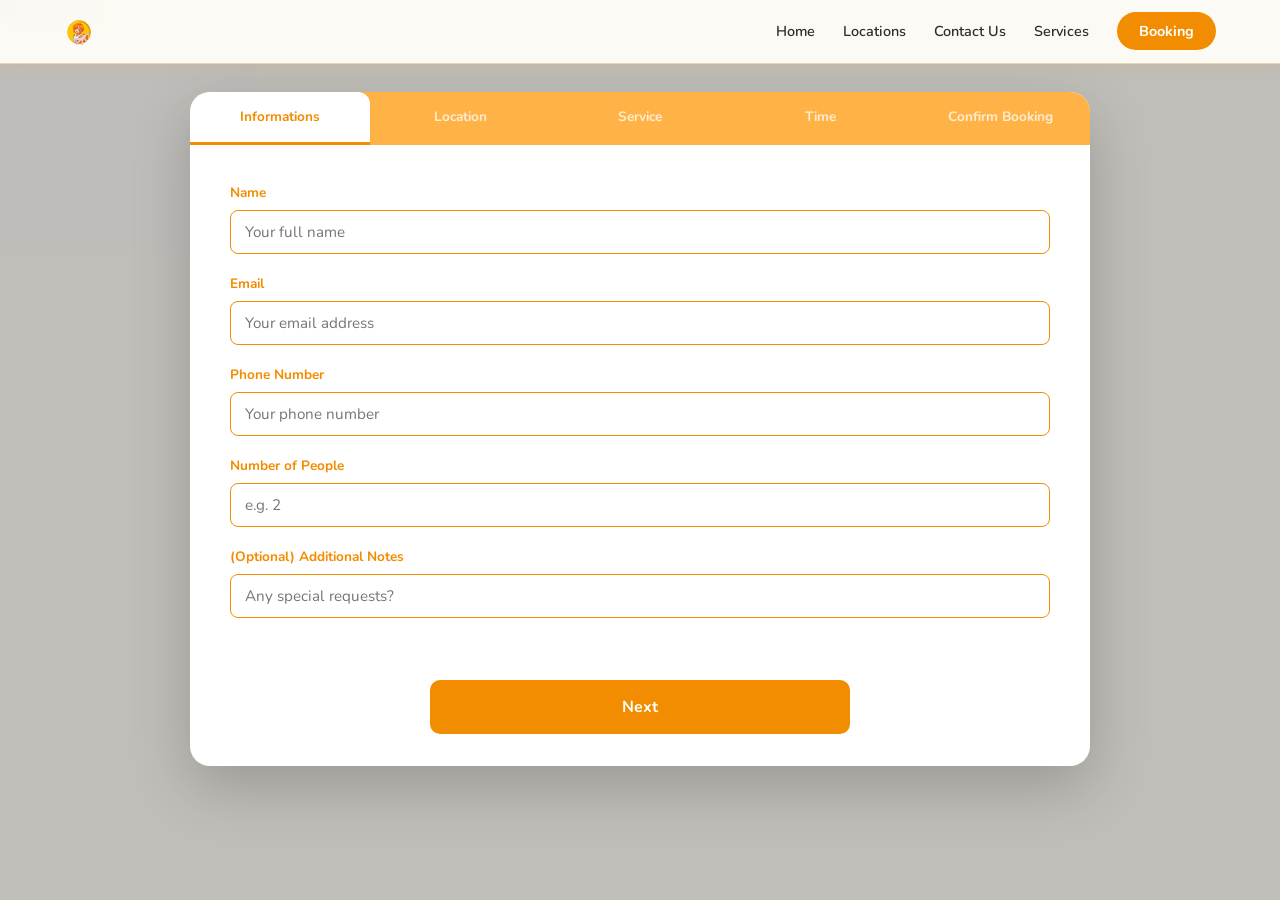
==== booking.html @ 49ce142c "first commit" ====
<!DOCTYPE html>
<html lang="id">
<head>
  <meta charset="UTF-8" />
  <meta name="viewport" content="width=device-width, initial-scale=1.0" />
  <title>Book Now — Nihon Studio</title>

  <link rel="preconnect" href="https://fonts.googleapis.com" />
  <link rel="preconnect" href="https://fonts.gstatic.com" crossorigin />
  <link href="https://fonts.googleapis.com/css2?family=Cinzel:wght@700&family=Nunito:wght@400;600;700&display=swap" rel="stylesheet" />

  <link rel="stylesheet" href="css/style.css" />
  <link rel="stylesheet" href="css/booking.css" />
</head>
<body>

  <!-- ========== NAVBAR ========== -->
  <nav class="booking-navbar">
    <div class="nav-container">
      <a href="index.html" class="nav-logo">
        <img src="assets/img/logo.png" alt="Nihon Studio Logo" class="logo-img" />
      </a>
      <ul class="nav-links-booking">
        <li><a href="index.html#home">Home</a></li>
        <li><a href="index.html#location">Locations</a></li>
        <li><a href="index.html#contact">Contact Us</a></li>
        <li><a href="index.html#services">Services</a></li>
        <li><a href="booking.html" class="btn-book-active">Booking</a></li>
      </ul>
    </div>
  </nav>

  <!-- ========== HERO BACKGROUND ========== -->
  <div class="booking-hero">
    <img src="assets/img/hero-bg.jpg" alt="Background" class="booking-hero-bg" />
    <div class="booking-hero-overlay"></div>
  </div>

  <!-- ========== BOOKING CARD ========== -->
  <div class="booking-wrapper">
    <div class="booking-card">

      <!-- ---- TAB STEP INDICATOR ---- -->
      <div class="booking-tabs">
        <div class="booking-tab active" data-tab="1">Informations</div>
        <div class="booking-tab" data-tab="2">Location</div>
        <div class="booking-tab" data-tab="3">Service</div>
        <div class="booking-tab" data-tab="4">Time</div>
        <div class="booking-tab" data-tab="5">Confirm Booking</div>
      </div>

      <!-- ======================================
           STEP 1 — INFORMATIONS
      ======================================= -->
      <div class="booking-step active" id="booking-step-1">
        <div class="step-body">
          <div class="form-group">
            <label for="b-name">Name</label>
            <input type="text" id="b-name" placeholder="Your full name" />
          </div>
          <div class="form-group">
            <label for="b-email">Email</label>
            <input type="email" id="b-email" placeholder="Your email address" />
          </div>
          <div class="form-group">
            <label for="b-phone">Phone Number</label>
            <input type="tel" id="b-phone" placeholder="Your phone number" />
          </div>
          <div class="form-group">
            <label for="b-people">Number of People</label>
            <input type="number" id="b-people" placeholder="e.g. 2" min="1" />
          </div>
          <div class="form-group">
            <label for="b-notes">(Optional) Additional Notes</label>
            <input type="text" id="b-notes" placeholder="Any special requests?" />
          </div>
        </div>
        <div class="step-footer single">
          <button class="btn-booking-next" id="step1-next">Next</button>
        </div>
      </div>

      <!-- ======================================
           STEP 2 — LOCATION
      ======================================= -->
      <div class="booking-step" id="booking-step-2">
        <div class="step-body">
          <div class="location-cards">

            <!-- Card Studio -->
            <label class="loc-card" for="loc-studio">
              <input type="radio" name="location" id="loc-studio" value="Studio" />
              <div class="loc-card-inner">
                <div class="loc-card-img">
                  <!-- Ganti dengan foto studio: assets/img/loc-studio.jpg -->
                  <img src="assets/img/loc-studio.png" alt="Studio" />
                </div>
                <div class="loc-card-body">
                  <h3>Studio</h3>
                  <p>Our photo studio is located at [Insert Address]. Equipped with professional lighting, backdrops, and editing facilities, it provides the ideal environment for portraits, product shoots, and creative projects.</p>
                </div>
                <div class="loc-card-radio"><span></span></div>
              </div>
            </label>

            <!-- Card Outdoor -->
            <label class="loc-card" for="loc-ocutdoor">
              <input type="radio" name="location" id="loc-outdoor" value="Outdoor" />
              <div class="loc-card-inner">
                <div class="loc-card-img">
                  <img src="assets/img/loc-outdoor.png" alt="Outdoor" />
                </div>
                <div class="loc-card-body">
                  <h3>Outdoor</h3>
                  <div class="form-group">
                    <label>Enter Location Address</label>
                    <input type="text" id="outdoor-address" placeholder="Address..." />
                  </div>
                  <div class="form-group">
                    <label>Google Maps Link</label>
                    <input type="url" id="outdoor-maps" placeholder="https://maps.google.com/..." />
                  </div>
                </div>
                <div class="loc-card-radio"><span></span></div>
              </div>
            </label>

            <!-- Card Home Service -->
            <label class="loc-card" for="loc-home">
              <input type="radio" name="location" id="loc-home" value="Home Service" />
              <div class="loc-card-inner">
                <div class="loc-card-img">
                  <img src="assets/img/loc-home.png" alt="Home Service" />
                </div>
                <div class="loc-card-body">
                  <h3>Home Service</h3>
                  <div class="form-group">
                    <label>Enter Location Address</label>
                    <input type="text" id="home-address" placeholder="Address..." />
                  </div>
                  <div class="form-group">
                    <label>Google Maps Link</label>
                    <input type="url" id="home-maps" placeholder="https://maps.google.com/..." />
                  </div>
                </div>
                <div class="loc-card-radio"><span></span></div>
              </div>
            </label>

          </div>
        </div>
        <div class="step-footer double">
          <button class="btn-booking-back" id="step2-back">Back</button>
          <button class="btn-booking-next" id="step2-next">Next</button>
        </div>
      </div>

      <!-- ======================================
           STEP 3 — SERVICE
      ======================================= -->
      <div class="booking-step" id="booking-step-3">
        <div class="step-body">
          <div class="service-grid">

            <!-- Service: Selfie -->
            <label class="service-card" for="svc-selfie">
              <input type="radio" name="service" id="svc-selfie" value="Selfie" />
              <div class="service-card-inner">
                <div class="service-img">
                  <img src="assets/img/portfolio-selfie.png" alt="Selfie" />
                </div>
                <div class="service-label">Selfie</div>
                <div class="service-check"><span>✓</span></div>
              </div>
            </label>

            <!-- Service: Photopass -->
            <label class="service-card" for="svc-photopass">
              <input type="radio" name="service" id="svc-photopass" value="Photopass" />
              <div class="service-card-inner">
                <div class="service-img">
                  <img src="assets/img/portfolio-photopass.jpeg" alt="Photopass" />
                </div>
                <div class="service-label">Photopass</div>
                <div class="service-check"><span>✓</span></div>
              </div>
            </label>

            <!-- Service: Event -->
            <label class="service-card" for="svc-event">
              <input type="radio" name="service" id="svc-event" value="Event" />
              <div class="service-card-inner">
                <div class="service-img">
                  <img src="assets/img/portfolio-4.jpeg" alt="Event" />
                </div>
                <div class="service-label">Event</div>
                <div class="service-check"><span>✓</span></div>
              </div>
            </label>

          </div>
        </div>
        <div class="step-footer double">
          <button class="btn-booking-back" id="step3-back">Back</button>
          <button class="btn-booking-next" id="step3-next">Next</button>
        </div>
      </div>

      <!-- ======================================
           STEP 4 — TIME
      ======================================= -->
      <div class="booking-step" id="booking-step-4">
        <div class="step-body">
          <div class="time-layout">

            <!-- Kalender -->
            <div class="calendar-section">
              <div class="calendar-header">
                <button class="cal-nav" id="cal-prev">&#8249;</button>
                <span class="cal-month-year" id="cal-month-year">January 2025</span>
                <button class="cal-nav" id="cal-next">&#8250;</button>
              </div>
              <div class="calendar-grid">
                <div class="cal-day-name">Mon</div>
                <div class="cal-day-name">Tue</div>
                <div class="cal-day-name">Wed</div>
                <div class="cal-day-name">Thu</div>
                <div class="cal-day-name">Fri</div>
                <div class="cal-day-name">Sat</div>
                <div class="cal-day-name">Sun</div>
                <!-- Tanggal diisi oleh booking.js -->
              </div>
            </div>

            <!-- Pilih Waktu -->
            <div class="time-section">
              <label for="b-time">Select Time</label>
              <input type="time" id="b-time" />
              <p class="time-hint">Pilih tanggal terlebih dahulu, lalu tentukan jam sesi kamu.</p>
            </div>

          </div>
        </div>
        <div class="step-footer double">
          <button class="btn-booking-back" id="step4-back">Back</button>
          <button class="btn-booking-next" id="step4-next">Next</button>
        </div>
      </div>

      <!-- ======================================
           STEP 5 — CONFIRM BOOKING
      ======================================= -->
      <div class="booking-step" id="booking-step-5">
        <div class="step-body">

          <!-- Judul -->
          <h2 class="confirm-title">Booking Summary</h2>

          <!-- Summary Grid -->
          <div class="confirm-grid">

            <!-- Kolom 1: Info -->
            <div class="confirm-col">
              <p class="confirm-col-title">Your Information:</p>
              <p>Full Name <span id="sum-name">[name]</span></p>
              <p>Email <span id="sum-email">[email]</span></p>
              <p>Phone Number <span id="sum-phone">[phonenumber]</span></p>
              <p>Group Size <span id="sum-people">[group size]</span></p>
            </div>

            <!-- Kolom 2: Location -->
            <div class="confirm-col">
              <p class="confirm-col-title">Location:</p>
              <p id="sum-location">[location chosen]</p>
              <p id="sum-loc-address">[location address]</p>
              <p id="sum-loc-maps">[location google maps link]</p>
            </div>

            <!-- Kolom 3: Service + Add-ons -->
            <div class="confirm-col">
              <p class="confirm-col-title">Service:</p>
              <p id="sum-service">[chosen service]</p>
              <br />
              <p class="confirm-col-title">Add-ons (optional):</p>
              <select id="sum-addons" class="addons-select">
                <option value="">-- None --</option>
                <option value="Printed Photos (+Rp 50.000)">Printed Photos (+Rp 50.000)</option>
                <option value="Extra Editing (+Rp 75.000)">Extra Editing (+Rp 75.000)</option>
                <option value="Photo Album (+Rp 120.000)">Photo Album (+Rp 120.000)</option>
              </select>
            </div>

            <!-- Kolom 4: Date & Time -->
            <div class="confirm-col">
              <p class="confirm-col-title">Date & Time:</p>
              <p id="sum-date">[day, dd-mm-yyyy]</p>
              <p id="sum-time">[time]</p>
            </div>

            <!-- Kolom 5: Notes -->
            <div class="confirm-col">
              <p class="confirm-col-title">Notes:</p>
              <textarea id="sum-notes-edit" rows="4" placeholder="Add notes here..."></textarea>
            </div>

          </div>

          <!-- Total Price -->
          <div class="confirm-total">
            <p class="total-label">Total Price:</p>
            <p class="total-price" id="sum-total">Rp 500.000</p>
            <p class="total-note">Please ensure all details are correct before confirming your booking.<br />Our team will contact you shortly for further confirmation.</p>
          </div>

        </div>
        <div class="step-footer double">
          <button class="btn-booking-back" id="step5-back">Back</button>
          <button class="btn-booking-confirm" id="step5-confirm">Confirm</button>
        </div>
      </div>

      <!-- ======================================
           STEP 6 — THANK YOU
      ======================================= -->
      <div class="booking-step" id="booking-step-6">
        <div class="step-body thankyou-body">
          <h2 class="thankyou-title">Thank You!</h2>
          <p class="thankyou-msg">
            Your booking request has been received.<br />
            Our team will contact you shortly to confirm your session.
          </p>
        </div>
        <div class="step-footer double">
          <a href="index.html" class="btn-booking-back">Back to Home</a>
        </div>
      </div>

    </div><!-- /booking-card -->
  </div><!-- /booking-wrapper -->

  <script src="js/booking.js"></script>

</body>
</html>
---- css/style.css ----
/* ============================================
   style.css — Global Styles & CSS Variables
   Nihon Studio
   ============================================ */

/* ---------- CSS Variables (Tema Warna) ---------- */
:root {
  --color-primary: #F28C00;       /* Oranye utama */
  --color-primary-light: #FFB347; /* Oranye muda */
  --color-primary-dark: #C97000;  /* Oranye gelap */
  --color-bg: #FFFDF7;            /* Background putih hangat */
  --color-bg-section: #FFF4E0;    /* Background section kuning muda */
  --color-text: #2D2D2D;          /* Teks utama */
  --color-text-muted: #666666;    /* Teks sekunder */
  --color-white: #FFFFFF;
  --color-border: #E8D5B0;

  --font-heading: 'Cinzel', serif;
  --font-body: 'Nunito', sans-serif;

  --radius-card: 16px;
  --radius-btn: 30px;
  --shadow-card: 0 4px 20px rgba(242, 140, 0, 0.15);
  --shadow-hover: 0 8px 32px rgba(242, 140, 0, 0.3);

  --transition: 0.3s ease;
  --navbar-height: 70px;
}

/* ---------- Reset & Base ---------- */
*, *::before, *::after {
  margin: 0;
  padding: 0;
  box-sizing: border-box;
}

html {
  scroll-behavior: smooth;
  font-size: 16px;
}

body {
  font-family: var(--font-body);
  background-color: var(--color-bg);
  color: var(--color-text);
  line-height: 1.7;
  overflow-x: hidden;
}

img {
  max-width: 100%;
  display: block;
}

a {
  text-decoration: none;
  color: inherit;
}

ul {
  list-style: none;
}

/* ---------- Container ---------- */
.container {
  width: 100%;
  max-width: 1200px;
  margin: 0 auto;
  padding: 0 24px;
}

/* ---------- Section Title ---------- */
.section-title {
  font-family: var(--font-heading);
  font-size: clamp(1.5rem, 4vw, 2.2rem);
  color: var(--color-text);
  margin-bottom: 1.2rem;
}

.section-title.orange {
  color: var(--color-primary);
}

/* ---------- Buttons Global ---------- */
.btn-primary {
  display: inline-block;
  background: var(--color-primary);
  color: var(--color-white);
  padding: 12px 32px;
  border-radius: var(--radius-btn);
  font-family: var(--font-body);
  font-weight: 700;
  font-size: 1rem;
  border: none;
  cursor: pointer;
  transition: background var(--transition), transform var(--transition), box-shadow var(--transition);
}

.btn-primary:hover {
  background: var(--color-primary-dark);
  transform: translateY(-2px);
  box-shadow: var(--shadow-hover);
}

.btn-primary:active {
  transform: translateY(0);
  box-shadow: none;
}

/* ---------- Scrollbar ---------- */
::-webkit-scrollbar {
  width: 6px;
}
::-webkit-scrollbar-track {
  background: var(--color-bg);
}
::-webkit-scrollbar-thumb {
  background: var(--color-primary-light);
  border-radius: 10px;
}
---- css/booking.css ----
/* ============================================
   booking.css — Booking Page Styles
   Nihon Studio
   ============================================ */

/* ========== NAVBAR BOOKING ========== */
.booking-navbar {
  position: fixed;
  top: 0;
  left: 0;
  width: 100%;
  height: 64px;
  background: rgba(255, 253, 247, 0.95);
  backdrop-filter: blur(10px);
  border-bottom: 1px solid var(--color-border);
  z-index: 1000;
  box-shadow: 0 2px 16px rgba(242,140,0,0.1);
}

.booking-navbar .nav-container {
  max-width: 1200px;
  margin: 0 auto;
  padding: 0 24px;
  height: 100%;
  display: flex;
  align-items: center;
  justify-content: space-between;
}

.booking-navbar .logo-img {
  height: 38px;
  width: auto;
}

.nav-links-booking {
  display: flex;
  align-items: center;
  gap: 28px;
  list-style: none;
}

.nav-links-booking a {
  font-family: var(--font-body);
  font-weight: 600;
  font-size: 0.9rem;
  color: var(--color-text);
  text-decoration: none;
  transition: color var(--transition);
}

.nav-links-booking a:hover {
  color: var(--color-primary);
}

.btn-book-active {
  background: var(--color-primary);
  color: var(--color-white) !important;
  padding: 9px 22px;
  border-radius: var(--radius-btn);
  font-weight: 700 !important;
}

/* ========== HERO BACKGROUND ========== */
.booking-hero {
  position: fixed;
  inset: 0;
  z-index: 0;
}

.booking-hero-bg {
  width: 100%;
  height: 100%;
  object-fit: cover;
  object-position: center top;
}

.booking-hero-overlay {
  position: absolute;
  inset: 0;
  background: rgba(0,0,0,0.25);
}

/* ========== BOOKING WRAPPER ========== */
.booking-wrapper {
  position: relative;
  z-index: 10;
  min-height: 100vh;
  padding: 80px 24px 48px;
  display: flex;
  align-items: flex-start;
  justify-content: center;
}

/* ========== BOOKING CARD ========== */
.booking-card {
  background: var(--color-white);
  border-radius: 20px;
  width: 100%;
  max-width: 900px;
  overflow: hidden;
  box-shadow: 0 20px 60px rgba(0,0,0,0.2);
  margin-top: 12px;
}

/* ========== TABS (Step Indicator) ========== */
.booking-tabs {
  display: flex;
  background: var(--color-primary-light);
}

.booking-tab {
  flex: 1;
  padding: 16px 8px;
  text-align: center;
  font-family: var(--font-body);
  font-weight: 700;
  font-size: 0.85rem;
  color: rgba(255,255,255,0.75);
  cursor: default;
  transition: background var(--transition), color var(--transition);
  border-bottom: 3px solid transparent;
  line-height: 1.3;
}

.booking-tab.active {
  background: var(--color-white);
  color: var(--color-primary);
  border-bottom: 3px solid var(--color-primary);
  border-radius: 12px 12px 0 0;
}

.booking-tab.done {
  color: rgba(255,255,255,0.55);
}

/* ========== STEP CONTENT ========== */
.booking-step {
  display: none;
  flex-direction: column;
}

.booking-step.active {
  display: flex;
}

.step-body {
  padding: 36px 40px 24px;
  flex: 1;
}

/* ========== FORM GROUPS ========== */
.form-group {
  margin-bottom: 18px;
}

.form-group label {
  display: block;
  font-weight: 700;
  font-size: 0.85rem;
  color: var(--color-primary);
  margin-bottom: 6px;
}

.form-group input,
.form-group textarea {
  width: 100%;
  padding: 11px 14px;
  border: 1.5px solid var(--color-primary);
  border-radius: 8px;
  font-family: var(--font-body);
  font-size: 0.95rem;
  color: var(--color-text);
  background: var(--color-white);
  outline: none;
  transition: box-shadow var(--transition);
}

.form-group input:focus,
.form-group textarea:focus {
  box-shadow: 0 0 0 3px rgba(242,140,0,0.2);
}

/* ========== STEP FOOTER (Tombol) ========== */
.step-footer {
  padding: 20px 40px 32px;
  display: flex;
  gap: 16px;
}

.step-footer.single {
  justify-content: center;
}

.step-footer.double {
  justify-content: space-between;
}

.btn-booking-next,
.btn-booking-confirm {
  flex: 1;
  padding: 16px;
  background: var(--color-primary);
  color: var(--color-white);
  border: none;
  border-radius: 10px;
  font-family: var(--font-body);
  font-weight: 700;
  font-size: 1rem;
  cursor: pointer;
  transition: background var(--transition), transform var(--transition);
}

.btn-booking-next:hover,
.btn-booking-confirm:hover {
  background: var(--color-primary-dark);
  transform: translateY(-2px);
}

.btn-booking-back {
  flex: 1;
  padding: 16px;
  background: var(--color-primary);
  color: var(--color-white);
  border: none;
  border-radius: 10px;
  font-family: var(--font-body);
  font-weight: 700;
  font-size: 1rem;
  cursor: pointer;
  text-align: center;
  text-decoration: none;
  display: flex;
  align-items: center;
  justify-content: center;
  transition: background var(--transition), transform var(--transition);
}

.btn-booking-back:hover {
  background: var(--color-primary-dark);
  transform: translateY(-2px);
}

/* ========== STEP 1: Single next button full width ========== */
.step-footer.single .btn-booking-next {
  max-width: 420px;
}

/* ========== STEP 2: LOCATION CARDS ========== */
.location-cards {
  display: flex;
  gap: 20px;
  flex-wrap: wrap;
}

/* Sembunyikan radio asli */
.loc-card input[type="radio"] {
  display: none;
}

.loc-card {
  flex: 1;
  min-width: 200px;
  cursor: pointer;
}

.loc-card-inner {
  border: 2px solid var(--color-border);
  border-radius: 16px;
  overflow: hidden;
  transition: border-color var(--transition), box-shadow var(--transition);
  background: #f9f9f9;
}

.loc-card input[type="radio"]:checked + .loc-card-inner {
  border-color: var(--color-primary);
  box-shadow: 0 0 0 3px rgba(242,140,0,0.2);
}

.loc-card-img {
  width: 100%;
  height: 140px;
  background: #e0e0e0;
  overflow: hidden;
}

.loc-card-img img {
  width: 100%;
  height: 100%;
  object-fit: cover;
}

.loc-card-body {
  padding: 16px;
}

.loc-card-body h3 {
  font-family: var(--font-heading);
  font-size: 1.1rem;
  color: var(--color-primary);
  margin-bottom: 8px;
}

.loc-card-body p {
  font-size: 0.82rem;
  color: var(--color-text-muted);
  line-height: 1.6;
}

/* Radio custom di bawah card */
.loc-card-radio {
  display: flex;
  justify-content: center;
  padding: 12px 0;
}

.loc-card-radio span {
  width: 20px;
  height: 20px;
  border-radius: 50%;
  border: 2px solid var(--color-border);
  display: block;
  transition: border-color var(--transition), background var(--transition);
}

.loc-card input[type="radio"]:checked ~ .loc-card-radio span,
.loc-card input[type="radio"]:checked + .loc-card-inner .loc-card-radio span {
  border-color: var(--color-primary);
  background: var(--color-primary);
}

/* ========== STEP 3: SERVICE CARDS ========== */
.service-grid {
  display: flex;
  gap: 20px;
  background: #f5f5f5;
  border-radius: 16px;
  padding: 24px;
}

.service-card {
  flex: 1;
  cursor: pointer;
  position: relative;
}

.service-card input[type="radio"] {
  display: none;
}

.service-card-inner {
  border: 2px solid transparent;
  border-radius: 12px;
  overflow: hidden;
  background: var(--color-white);
  transition: border-color var(--transition), box-shadow var(--transition);
}

.service-card input[type="radio"]:checked + .service-card-inner {
  border-color: var(--color-primary);
  box-shadow: 0 0 0 3px rgba(242,140,0,0.2);
}

.service-img {
  width: 100%;
  height: 160px;
  background: #ddd;
  overflow: hidden;
}

.service-img img {
  width: 100%;
  height: 100%;
  object-fit: cover;
}

.service-label {
  padding: 12px;
  font-weight: 700;
  color: var(--color-primary);
  font-size: 1rem;
  text-align: center;
}

/* Centang muncul saat dipilih */
.service-check {
  display: none;
  position: absolute;
  top: 8px;
  right: 8px;
  background: var(--color-primary);
  color: white;
  width: 24px;
  height: 24px;
  border-radius: 50%;
  align-items: center;
  justify-content: center;
  font-size: 0.8rem;
}

.service-card input[type="radio"]:checked ~ .service-check {
  display: flex;
}

/* ========== STEP 4: KALENDER ========== */
.time-layout {
  display: flex;
  gap: 40px;
  align-items: flex-start;
}

.calendar-section {
  flex: 1;
}

.calendar-header {
  display: flex;
  align-items: center;
  justify-content: center;
  gap: 20px;
  margin-bottom: 20px;
}

.cal-month-year {
  font-weight: 700;
  font-size: 1rem;
  color: var(--color-text);
  min-width: 140px;
  text-align: center;
}

.cal-nav {
  background: none;
  border: none;
  font-size: 1.6rem;
  color: var(--color-primary);
  cursor: pointer;
  line-height: 1;
  padding: 0 4px;
  transition: transform var(--transition);
}

.cal-nav:hover {
  transform: scale(1.2);
}

.calendar-grid {
  display: grid;
  grid-template-columns: repeat(7, 1fr);
  gap: 4px;
}

.cal-day-name {
  text-align: center;
  font-size: 0.8rem;
  font-weight: 700;
  color: var(--color-text-muted);
  padding: 6px 0;
}

.cal-day {
  text-align: center;
  padding: 10px 4px;
  border-radius: 8px;
  font-size: 0.9rem;
  color: var(--color-primary);
  cursor: pointer;
  transition: background var(--transition), color var(--transition);
}

.cal-day:hover {
  background: var(--color-bg-section);
}

.cal-day.selected {
  background: var(--color-primary);
  color: var(--color-white);
  font-weight: 700;
}

.cal-day.empty {
  cursor: default;
}

.cal-day.today {
  font-weight: 700;
  text-decoration: underline;
}

/* Pilih waktu */
.time-section {
  width: 200px;
  flex-shrink: 0;
}

.time-section label {
  display: block;
  font-weight: 700;
  font-size: 0.9rem;
  color: var(--color-text);
  margin-bottom: 8px;
}

.time-section input[type="time"] {
  width: 100%;
  padding: 10px 12px;
  border: 1.5px solid var(--color-primary);
  border-radius: 8px;
  font-family: var(--font-body);
  font-size: 0.95rem;
  color: var(--color-text);
  outline: none;
}

.time-hint {
  margin-top: 12px;
  font-size: 0.8rem;
  color: var(--color-text-muted);
  line-height: 1.5;
}

/* ========== STEP 5: CONFIRM ========== */
.confirm-title {
  font-family: var(--font-heading);
  font-size: 1.6rem;
  color: var(--color-primary);
  text-align: center;
  margin-bottom: 28px;
}

.confirm-grid {
  display: flex;
  gap: 20px;
  flex-wrap: wrap;
  margin-bottom: 28px;
}

.confirm-col {
  flex: 1;
  min-width: 140px;
}

.confirm-col-title {
  font-weight: 700;
  color: var(--color-primary);
  margin-bottom: 6px;
  font-size: 0.9rem;
}

.confirm-col p {
  font-size: 0.85rem;
  color: var(--color-text-muted);
  line-height: 1.8;
}

.confirm-col p span {
  color: var(--color-primary);
  font-weight: 700;
}

.addons-select {
  width: 100%;
  padding: 9px 12px;
  border: 1.5px solid var(--color-primary);
  border-radius: 8px;
  font-family: var(--font-body);
  font-size: 0.9rem;
  color: var(--color-text);
  margin-top: 6px;
  outline: none;
}

.confirm-col textarea {
  width: 100%;
  border: 1.5px solid var(--color-primary);
  border-radius: 8px;
  padding: 10px;
  font-family: var(--font-body);
  font-size: 0.85rem;
  resize: vertical;
  outline: none;
  margin-top: 6px;
}

.confirm-total {
  border-top: 1.5px solid var(--color-border);
  padding-top: 20px;
  text-align: center;
}

.total-label {
  font-weight: 700;
  color: var(--color-primary);
  font-size: 1.1rem;
}

.total-price {
  font-family: var(--font-heading);
  font-size: 1.8rem;
  color: var(--color-primary);
  margin: 4px 0 10px;
}

.total-note {
  font-size: 0.82rem;
  color: var(--color-text-muted);
  line-height: 1.7;
}

/* ========== STEP 6: THANK YOU ========== */
.thankyou-body {
  text-align: center;
  padding: 60px 40px;
}

.thankyou-title {
  font-family: var(--font-heading);
  font-size: 2rem;
  color: var(--color-primary);
  margin-bottom: 24px;
}

.thankyou-msg {
  font-size: 1.05rem;
  color: var(--color-primary);
  line-height: 1.9;
}

/* ============================================
   RESPONSIVE
   ============================================ */
@media (max-width: 768px) {
  .booking-wrapper {
    padding: 72px 12px 32px;
  }

  .step-body {
    padding: 24px 20px 16px;
  }

  .step-footer {
    padding: 16px 20px 24px;
    flex-direction: column-reverse;
  }

  .step-footer.double {
    flex-direction: column-reverse;
  }

  .booking-tabs {
    overflow-x: auto;
  }

  .booking-tab {
    font-size: 0.72rem;
    padding: 12px 6px;
    white-space: nowrap;
  }

  .location-cards {
    flex-direction: column;
  }

  .service-grid {
    flex-direction: column;
  }

  .time-layout {
    flex-direction: column;
  }

  .time-section {
    width: 100%;
  }

  .confirm-grid {
    flex-direction: column;
  }

  .nav-links-booking {
    display: none; /* Disederhanakan di mobile */
  }
}
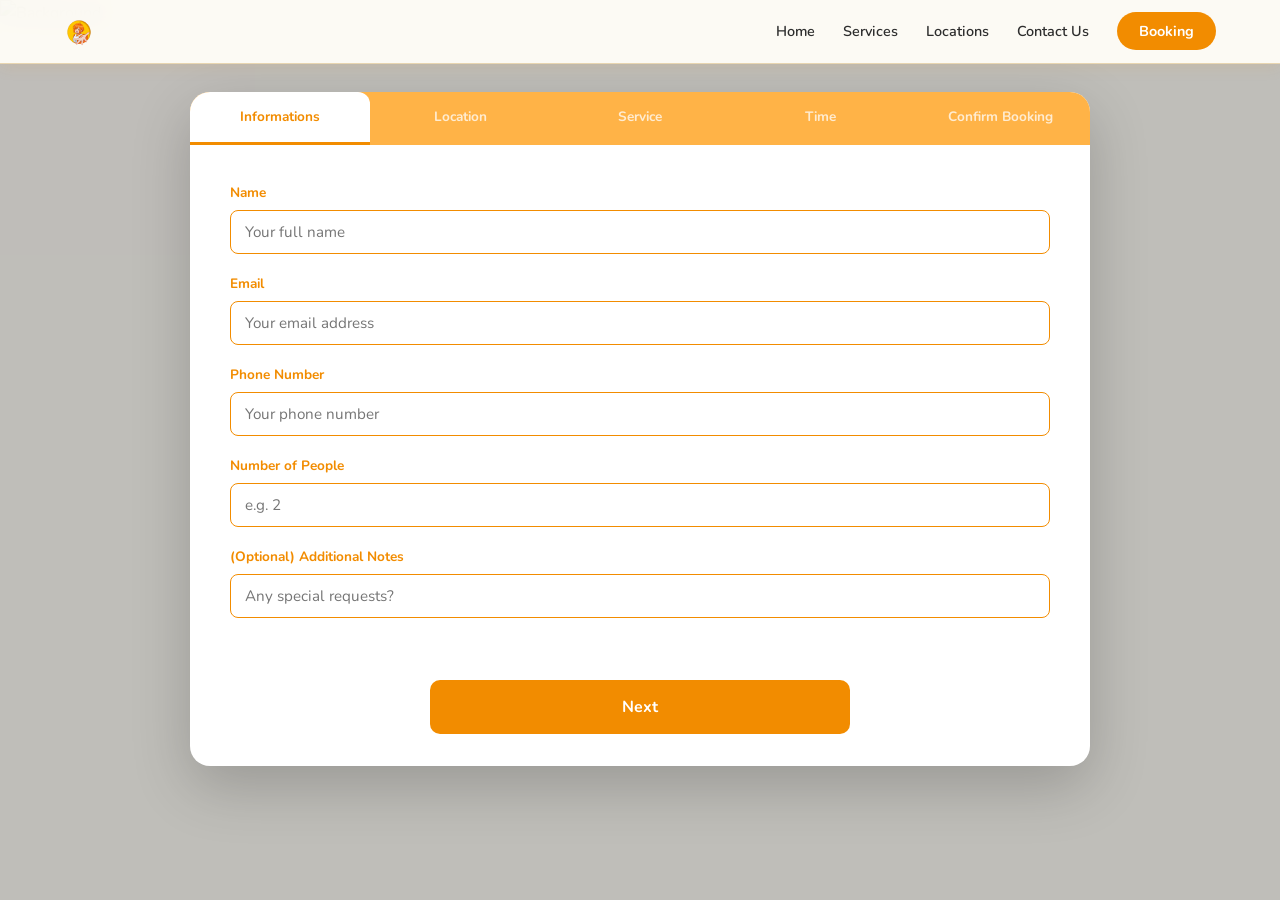
==== commit 069726a5: "update index dan booking" ====
--- a/booking.html
+++ b/booking.html
@@ -22,9 +22,9 @@
       </a>
       <ul class="nav-links-booking">
         <li><a href="index.html#home">Home</a></li>
+        <li><a href="index.html#services">Services</a></li>        
         <li><a href="index.html#location">Locations</a></li>
         <li><a href="index.html#contact">Contact Us</a></li>
-        <li><a href="index.html#services">Services</a></li>
         <li><a href="booking.html" class="btn-book-active">Booking</a></li>
       </ul>
     </div>
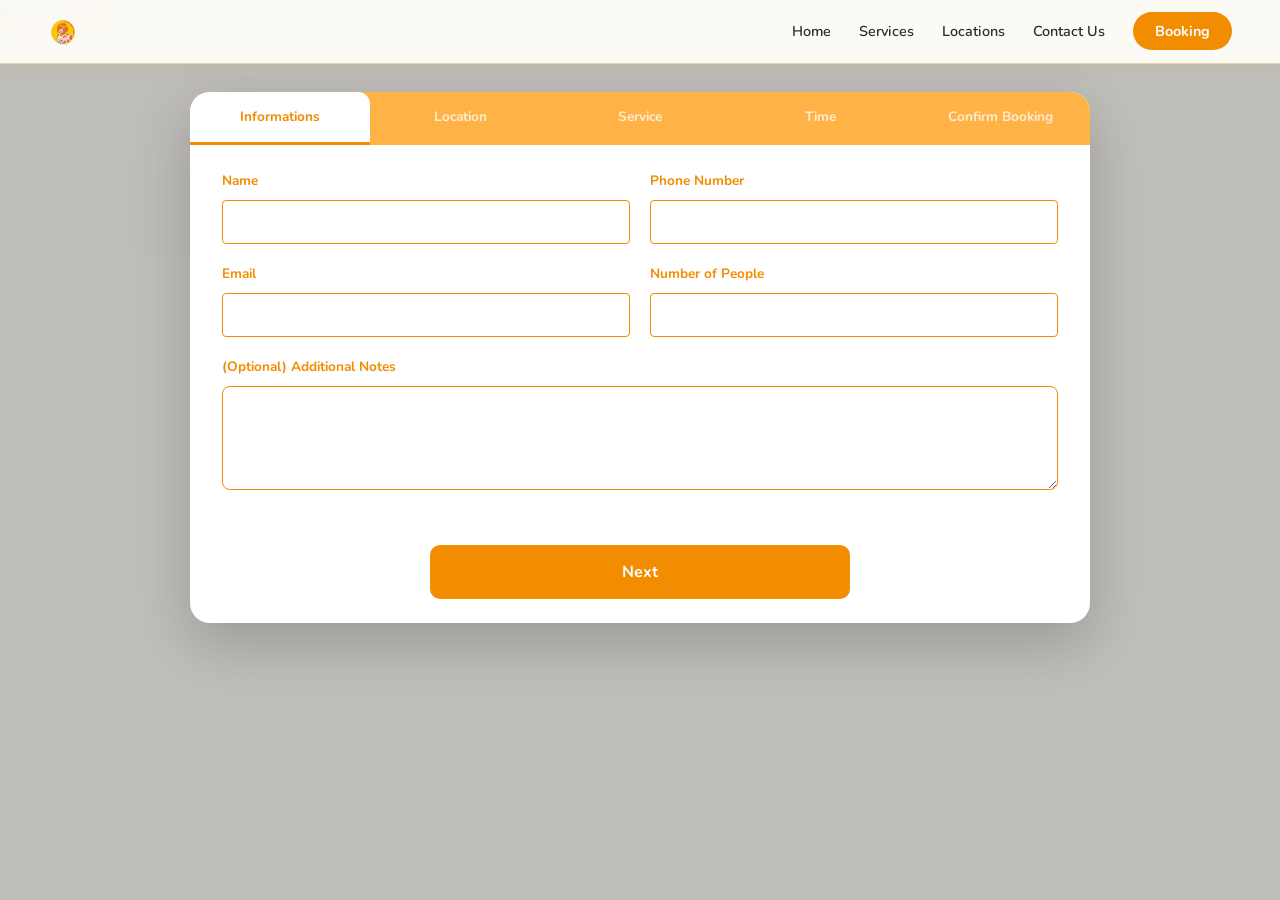
==== commit ba2b7091: "final version - semua perubahan booking dan tampilan" ====
--- a/booking.html
+++ b/booking.html
@@ -22,7 +22,7 @@
       </a>
       <ul class="nav-links-booking">
         <li><a href="index.html#home">Home</a></li>
-        <li><a href="index.html#services">Services</a></li>        
+        <li><a href="index.html#services">Services</a></li>
         <li><a href="index.html#location">Locations</a></li>
         <li><a href="index.html#contact">Contact Us</a></li>
         <li><a href="booking.html" class="btn-book-active">Booking</a></li>
@@ -54,26 +54,37 @@
       ======================================= -->
       <div class="booking-step active" id="booking-step-1">
         <div class="step-body">
-          <div class="form-group">
-            <label for="b-name">Name</label>
-            <input type="text" id="b-name" placeholder="Your full name" />
-          </div>
-          <div class="form-group">
-            <label for="b-email">Email</label>
-            <input type="email" id="b-email" placeholder="Your email address" />
-          </div>
-          <div class="form-group">
-            <label for="b-phone">Phone Number</label>
-            <input type="tel" id="b-phone" placeholder="Your phone number" />
-          </div>
-          <div class="form-group">
-            <label for="b-people">Number of People</label>
-            <input type="number" id="b-people" placeholder="e.g. 2" min="1" />
-          </div>
+
+          <!-- Baris 1: Name + Phone Number -->
+          <div class="form-row-2">
+            <div class="form-group">
+              <label for="b-name">Name</label>
+              <input type="text" id="b-name" placeholder="" />
+            </div>
+            <div class="form-group">
+              <label for="b-phone">Phone Number</label>
+              <input type="tel" id="b-phone" placeholder="" />
+            </div>
+          </div>
+
+          <!-- Baris 2: Email + Number of People -->
+          <div class="form-row-2">
+            <div class="form-group">
+              <label for="b-email">Email</label>
+              <input type="email" id="b-email" placeholder="" />
+            </div>
+            <div class="form-group">
+              <label for="b-people">Number of People</label>
+              <input type="number" id="b-people" placeholder="" min="1" max="50" />
+            </div>
+          </div>
+
+          <!-- Baris 3: Additional Notes full width -->
           <div class="form-group">
             <label for="b-notes">(Optional) Additional Notes</label>
-            <input type="text" id="b-notes" placeholder="Any special requests?" />
-          </div>
+            <textarea id="b-notes" rows="4" placeholder=""></textarea>
+          </div>
+
         </div>
         <div class="step-footer single">
           <button class="btn-booking-next" id="step1-next">Next</button>
@@ -92,7 +103,6 @@
               <input type="radio" name="location" id="loc-studio" value="Studio" />
               <div class="loc-card-inner">
                 <div class="loc-card-img">
-                  <!-- Ganti dengan foto studio: assets/img/loc-studio.jpg -->
                   <img src="assets/img/loc-studio.png" alt="Studio" />
                 </div>
                 <div class="loc-card-body">
@@ -104,7 +114,7 @@
             </label>
 
             <!-- Card Outdoor -->
-            <label class="loc-card" for="loc-ocutdoor">
+            <label class="loc-card" for="loc-outdoor">
               <input type="radio" name="location" id="loc-outdoor" value="Outdoor" />
               <div class="loc-card-inner">
                 <div class="loc-card-img">
@@ -162,36 +172,33 @@
         <div class="step-body">
           <div class="service-grid">
 
-            <!-- Service: Selfie -->
             <label class="service-card" for="svc-selfie">
               <input type="radio" name="service" id="svc-selfie" value="Selfie" />
               <div class="service-card-inner">
                 <div class="service-img">
-                  <img src="assets/img/portfolio-selfie.png" alt="Selfie" />
-                </div>
-                <div class="service-label">Selfie</div>
+                  <img src="assets/img/portfolio-selfie.jpg" alt="Product" />
+                </div>
+                <div class="service-label">Photo Product</div>
                 <div class="service-check"><span>✓</span></div>
               </div>
             </label>
 
-            <!-- Service: Photopass -->
             <label class="service-card" for="svc-photopass">
               <input type="radio" name="service" id="svc-photopass" value="Photopass" />
               <div class="service-card-inner">
                 <div class="service-img">
-                  <img src="assets/img/portfolio-photopass.jpeg" alt="Photopass" />
+                  <img src="assets/img/portfolio-photopass.png" alt="Photopass" />
                 </div>
                 <div class="service-label">Photopass</div>
                 <div class="service-check"><span>✓</span></div>
               </div>
             </label>
 
-            <!-- Service: Event -->
             <label class="service-card" for="svc-event">
               <input type="radio" name="service" id="svc-event" value="Event" />
               <div class="service-card-inner">
                 <div class="service-img">
-                  <img src="assets/img/portfolio-4.jpeg" alt="Event" />
+                  <img src="assets/img/portfolio-4.png" alt="Event" />
                 </div>
                 <div class="service-label">Event</div>
                 <div class="service-check"><span>✓</span></div>
@@ -213,7 +220,6 @@
         <div class="step-body">
           <div class="time-layout">
 
-            <!-- Kalender -->
             <div class="calendar-section">
               <div class="calendar-header">
                 <button class="cal-nav" id="cal-prev">&#8249;</button>
@@ -228,11 +234,9 @@
                 <div class="cal-day-name">Fri</div>
                 <div class="cal-day-name">Sat</div>
                 <div class="cal-day-name">Sun</div>
-                <!-- Tanggal diisi oleh booking.js -->
-              </div>
-            </div>
-
-            <!-- Pilih Waktu -->
+              </div>
+            </div>
+
             <div class="time-section">
               <label for="b-time">Select Time</label>
               <input type="time" id="b-time" />
@@ -253,7 +257,6 @@
       <div class="booking-step" id="booking-step-5">
         <div class="step-body">
 
-          <!-- Judul -->
           <h2 class="confirm-title">Booking Summary</h2>
 
           <!-- Summary Grid -->
@@ -268,19 +271,15 @@
               <p>Group Size <span id="sum-people">[group size]</span></p>
             </div>
 
-            <!-- Kolom 2: Location -->
-            <div class="confirm-col">
-              <p class="confirm-col-title">Location:</p>
-              <p id="sum-location">[location chosen]</p>
-              <p id="sum-loc-address">[location address]</p>
-              <p id="sum-loc-maps">[location google maps link]</p>
-            </div>
-
-            <!-- Kolom 3: Service + Add-ons -->
+            <!-- Kolom 2: Service + Date & Time + Add-ons -->
             <div class="confirm-col">
               <p class="confirm-col-title">Service:</p>
               <p id="sum-service">[chosen service]</p>
-              <br />
+              <br/>
+              <p class="confirm-col-title">Date & Time:</p>
+              <p id="sum-date">[day, dd-mm-yyyy]</p>
+              <p id="sum-time">[time]</p>
+              <br/>
               <p class="confirm-col-title">Add-ons (optional):</p>
               <select id="sum-addons" class="addons-select">
                 <option value="">-- None --</option>
@@ -290,14 +289,15 @@
               </select>
             </div>
 
-            <!-- Kolom 4: Date & Time -->
+            <!-- Kolom 3: Location -->
             <div class="confirm-col">
-              <p class="confirm-col-title">Date & Time:</p>
-              <p id="sum-date">[day, dd-mm-yyyy]</p>
-              <p id="sum-time">[time]</p>
-            </div>
-
-            <!-- Kolom 5: Notes -->
+              <p class="confirm-col-title">Location:</p>
+              <p id="sum-location">[location chosen]</p>
+              <p id="sum-loc-address">[location address]</p>
+              <p id="sum-loc-maps">[location google maps link]</p>
+            </div>
+
+            <!-- Kolom 4: Notes -->
             <div class="confirm-col">
               <p class="confirm-col-title">Notes:</p>
               <textarea id="sum-notes-edit" rows="4" placeholder="Add notes here..."></textarea>
@@ -330,8 +330,8 @@
             Our team will contact you shortly to confirm your session.
           </p>
         </div>
-        <div class="step-footer double">
-          <a href="index.html" class="btn-booking-back">Back to Home</a>
+        <div class="step-footer single">
+          <a href="index.html" class="btn-booking-next">Back to Home</a>
         </div>
       </div>
 
--- a/css/booking.css
+++ b/css/booking.css
@@ -18,9 +18,8 @@
 }
 
 .booking-navbar .nav-container {
-  max-width: 1200px;
-  margin: 0 auto;
-  padding: 0 24px;
+  width: 100%;
+  padding: 0 48px;
   height: 100%;
   display: flex;
   align-items: center;
@@ -144,7 +143,7 @@
 }
 
 .step-body {
-  padding: 36px 40px 24px;
+  padding: 24px 32px 16px;
   flex: 1;
 }
 
@@ -180,9 +179,37 @@
   box-shadow: 0 0 0 3px rgba(242,140,0,0.2);
 }
 
+/* ========== STEP 1: Layout 2 Kolom ========== */
+.form-row-2 {
+  display: grid;
+  grid-template-columns: 1fr 1fr;
+  gap: 20px;
+  margin-bottom: 0;
+}
+
+/* Input step 1 lebih kurus */
+#booking-step-1 .form-group input {
+  border-radius: 4px;
+  padding: 11px 14px;
+  font-size: 0.95rem;
+  border: 1.5px solid var(--color-primary);
+}
+
+#booking-step-1 .form-group label {
+  color: var(--color-primary);
+  font-weight: 700;
+  margin-bottom: 8px;
+}
+
+/* Additional Notes — textarea lebih tinggi */
+#booking-step-1 textarea#b-notes {
+  min-height: 100px;
+  resize: vertical;
+}
+
 /* ========== STEP FOOTER (Tombol) ========== */
 .step-footer {
-  padding: 20px 40px 32px;
+  padding: 12px 32px 24px;
   display: flex;
   gap: 16px;
 }
@@ -219,9 +246,9 @@
 .btn-booking-back {
   flex: 1;
   padding: 16px;
-  background: var(--color-primary);
-  color: var(--color-white);
-  border: none;
+  background: var(--color-white);
+  color: var(--color-primary);
+  border: 2px solid var(--color-primary);
   border-radius: 10px;
   font-family: var(--font-body);
   font-weight: 700;
@@ -232,17 +259,17 @@
   display: flex;
   align-items: center;
   justify-content: center;
-  transition: background var(--transition), transform var(--transition);
+  transition: background var(--transition), color var(--transition), transform var(--transition);
 }
 
 .btn-booking-back:hover {
-  background: var(--color-primary-dark);
+  background: var(--color-bg-section);
   transform: translateY(-2px);
 }
 
-/* ========== STEP 1: Single next button full width ========== */
 .step-footer.single .btn-booking-next {
   max-width: 420px;
+  text-align: center;
 }
 
 /* ========== STEP 2: LOCATION CARDS ========== */
@@ -250,9 +277,9 @@
   display: flex;
   gap: 20px;
   flex-wrap: wrap;
-}
-
-/* Sembunyikan radio asli */
+  align-items: stretch;
+}
+
 .loc-card input[type="radio"] {
   display: none;
 }
@@ -261,14 +288,25 @@
   flex: 1;
   min-width: 200px;
   cursor: pointer;
+  display: flex;
+  flex-direction: column;
 }
 
 .loc-card-inner {
+  flex: 1;
+  display: flex;
+  flex-direction: column;
   border: 2px solid var(--color-border);
   border-radius: 16px;
-  overflow: hidden;
+  overflow: visible;
   transition: border-color var(--transition), box-shadow var(--transition);
   background: #f9f9f9;
+  position: relative;
+  z-index: 1;
+}
+
+.loc-card * {
+  pointer-events: auto;
 }
 
 .loc-card input[type="radio"]:checked + .loc-card-inner {
@@ -281,6 +319,7 @@
   height: 140px;
   background: #e0e0e0;
   overflow: hidden;
+  border-radius: 14px 14px 0 0;
 }
 
 .loc-card-img img {
@@ -291,6 +330,7 @@
 
 .loc-card-body {
   padding: 16px;
+  flex: 1;
 }
 
 .loc-card-body h3 {
@@ -306,7 +346,6 @@
   line-height: 1.6;
 }
 
-/* Radio custom di bawah card */
 .loc-card-radio {
   display: flex;
   justify-content: center;
@@ -381,7 +420,6 @@
   text-align: center;
 }
 
-/* Centang muncul saat dipilih */
 .service-check {
   display: none;
   position: absolute;
@@ -464,6 +502,7 @@
   font-size: 0.9rem;
   color: var(--color-primary);
   cursor: pointer;
+  position: relative;
   transition: background var(--transition), color var(--transition);
 }
 
@@ -483,10 +522,18 @@
 
 .cal-day.today {
   font-weight: 700;
-  text-decoration: underline;
-}
-
-/* Pilih waktu */
+  color: var(--color-primary);
+  text-decoration: none;
+  background: none;
+}
+
+/* Tanggal lampau - disabled */
+.cal-day.disabled {
+  color: #ddd;
+  cursor: not-allowed;
+  pointer-events: none;
+}
+
 .time-section {
   width: 200px;
   flex-shrink: 0;
@@ -521,17 +568,17 @@
 /* ========== STEP 5: CONFIRM ========== */
 .confirm-title {
   font-family: var(--font-heading);
-  font-size: 1.6rem;
-  color: var(--color-primary);
-  text-align: center;
-  margin-bottom: 28px;
+  font-size: 1.3rem;
+  color: var(--color-primary);
+  text-align: center;
+  margin-bottom: 16px;
 }
 
 .confirm-grid {
   display: flex;
-  gap: 20px;
+  gap: 12px;
   flex-wrap: wrap;
-  margin-bottom: 28px;
+  margin-bottom: 16px;
 }
 
 .confirm-col {
@@ -583,7 +630,7 @@
 
 .confirm-total {
   border-top: 1.5px solid var(--color-border);
-  padding-top: 20px;
+  padding-top: 12px;
   text-align: center;
 }
 
@@ -595,9 +642,9 @@
 
 .total-price {
   font-family: var(--font-heading);
-  font-size: 1.8rem;
-  color: var(--color-primary);
-  margin: 4px 0 10px;
+  font-size: 1.5rem;
+  color: var(--color-primary);
+  margin: 2px 0 6px;
 }
 
 .total-note {
@@ -677,6 +724,10 @@
   }
 
   .nav-links-booking {
-    display: none; /* Disederhanakan di mobile */
-  }
-}
+    display: none;
+  }
+
+  .form-row-2 {
+    grid-template-columns: 1fr;
+  }
+}
